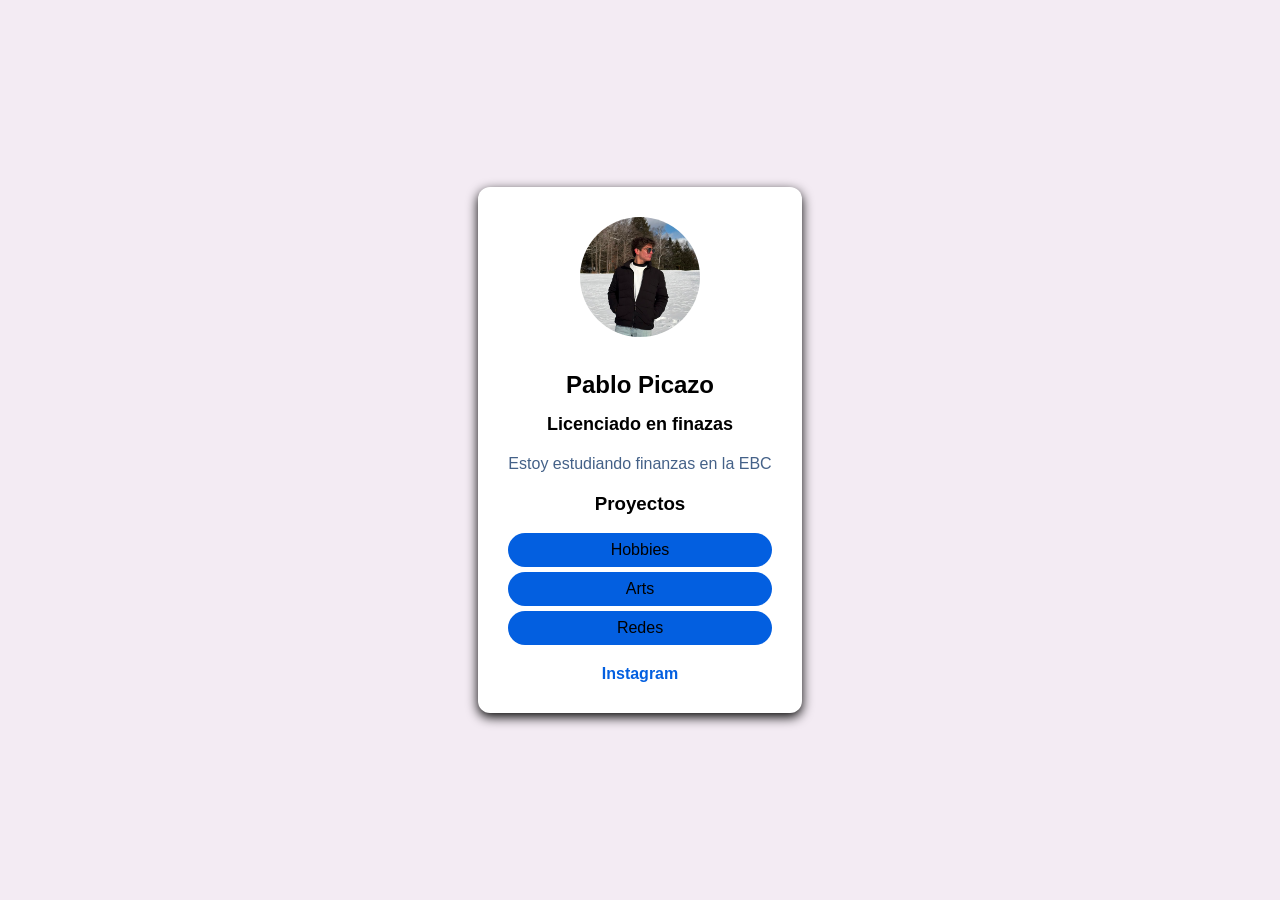
==== e1pablopicazo/index.html @ b02c1c79 "Add files via upload" ====
<!-- En el HTML voy a darle estructura 
 a una aplicación de mi perfil profesional -->

 <!-- DCOTYPE esta etiqueta  idnica el tipo de docuemtno -->
 <!DOCTYPE html>
 <!-- HTML es para iniciar mi docuemtno-->
 <html>
   <!-- Head es la etiqueta donde coloco las configuraciones de mi html -->
<head>
   <!-- La etiqueta de meta es un meta dato, la de UFF-8 es la que permite carácteres especiales -->
<meta charset="UTF-8">
<!-- Este meta dato de copyrigth es para tenes lo créditos del contenido -->
  <meta name="copyright" content="science">

  <!-- La etiqueta del link es para enlazar con links externos -->
   <!-- aquí estoy enlazando al archivo de los estilos  -->
  <link rel="stylesheet" href="style.css">
</head> <!-- Aqui termina el head -->

<!-- Aqui inicia el body: Es el cuerpo de mi página web, app o sitio web -->
<body>
<div class="card">
       <img src="img/pablofoto.jpeg" alt="Foto Pablo" width="100" height="100">
    <h1> Pablo Picazo</h1>
     <h2> Licenciado en finazas</h2>
     <p> Estoy estudiando finanzas en la EBC</p>
     <h3> Proyectos</h3>
     <ul> 
     <li> Hobbies </li>
     <li> Arts</li>
        <li> Redes</li>
     </ul>
     <a href="https://www.instagram.com/?hl=es" target="_blank">Instagram</a>
     
     
     </div>

</body>


 </html>
---- e1pablopicazo/style.css ----
body {
background-color:rgb(243, 235, 243);
font-family:'Franklin Gothic Medium', 'Arial Narrow', Arial, sans-serif;
display:flex;
justify-content:center;
align-items:center;
height:100vh;
margin:0;
}


.card {
background-color:white;
border-radius:12px;
box-shadow: 0 4px 12px rgb(0, 0, 0);    
padding: 30px;
max-width:400px;
text-align:center;
}

.card img {
border-radius:50%;
width:120px;
height:120px;
object-fit:cover;
margin-bottom:20px;
}

.card h1 {
  font-size: 24px;
  margin: 10px 0;
  color: #000000;
}

.card h2 {
  font-size: 18px;
  color: #000000;
  margin-bottom: 20px;
}

.card p {
  font-size: 16px;
  color: #446188;
  margin-bottom: 20px;
}

.card ul {
  list-style: none;
  padding:0;
  margin-bottom: 20px;
}

.card ul li {
  background-color:#035fe0;
  margin: 5px 0;
  padding:8px;
  border-radius: 20px;
}

.card a {
 text-decoration: none;
 color: #035fe0;
 font-weight: bold;
}
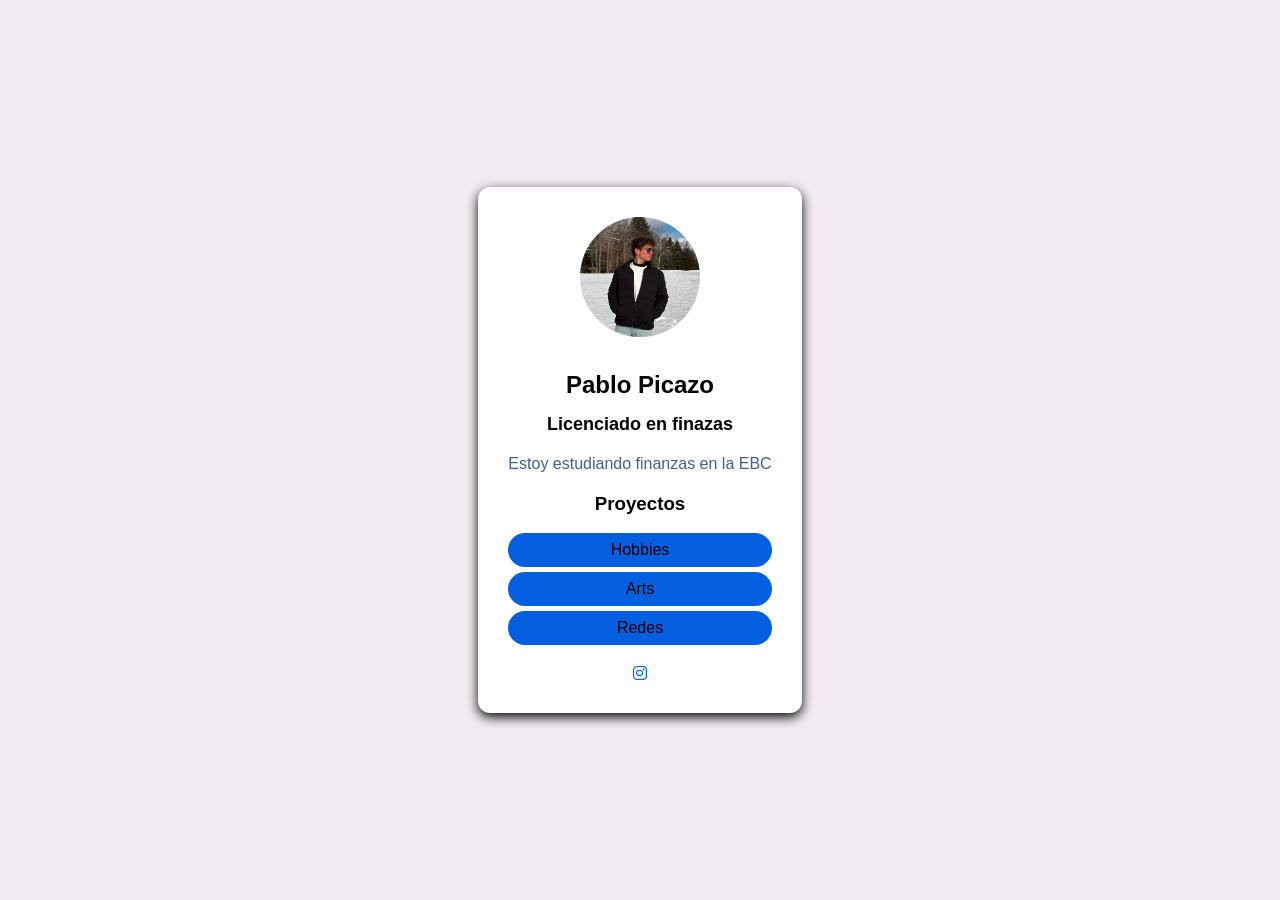
==== commit 51fcac17: "Add files via upload" ====
--- a/e1pablopicazo/index.html
+++ b/e1pablopicazo/index.html
@@ -11,6 +11,12 @@
 <meta charset="UTF-8">
 <!-- Este meta dato de copyrigth es para tenes lo créditos del contenido -->
   <meta name="copyright" content="science">
+
+  <!-- FAVICON -->
+  <link rel="icon" href="IMG/favicon.png" type="image/png">
+
+  <!-- Font Awesome para iconos -->
+  <link rel="stylesheet" href="https://cdnjs.cloudflare.com/ajax/libs/font-awesome/6.5.2/css/all.min.css">
 
   <!-- La etiqueta del link es para enlazar con links externos -->
    <!-- aquí estoy enlazando al archivo de los estilos  -->
@@ -30,7 +36,9 @@
      <li> Arts</li>
         <li> Redes</li>
      </ul>
-     <a href="https://www.instagram.com/?hl=es" target="_blank">Instagram</a>
+     <a href="https://www.instagram.com/?hl=es" target="_blank">
+      <i class="fa-brands fa-instagram"></i>
+      </a>
      
      
      </div>
--- a/e1pablopicazo/style.css
+++ b/e1pablopicazo/style.css
@@ -8,6 +8,11 @@
 margin:0;
 }
 
+.card:hover {
+  transform: translateY(-8px);
+
+  box-shadow: 0 10px 25px rgba(115, 145, 127, 0.5);
+}
 
 .card {
 background-color:white;
